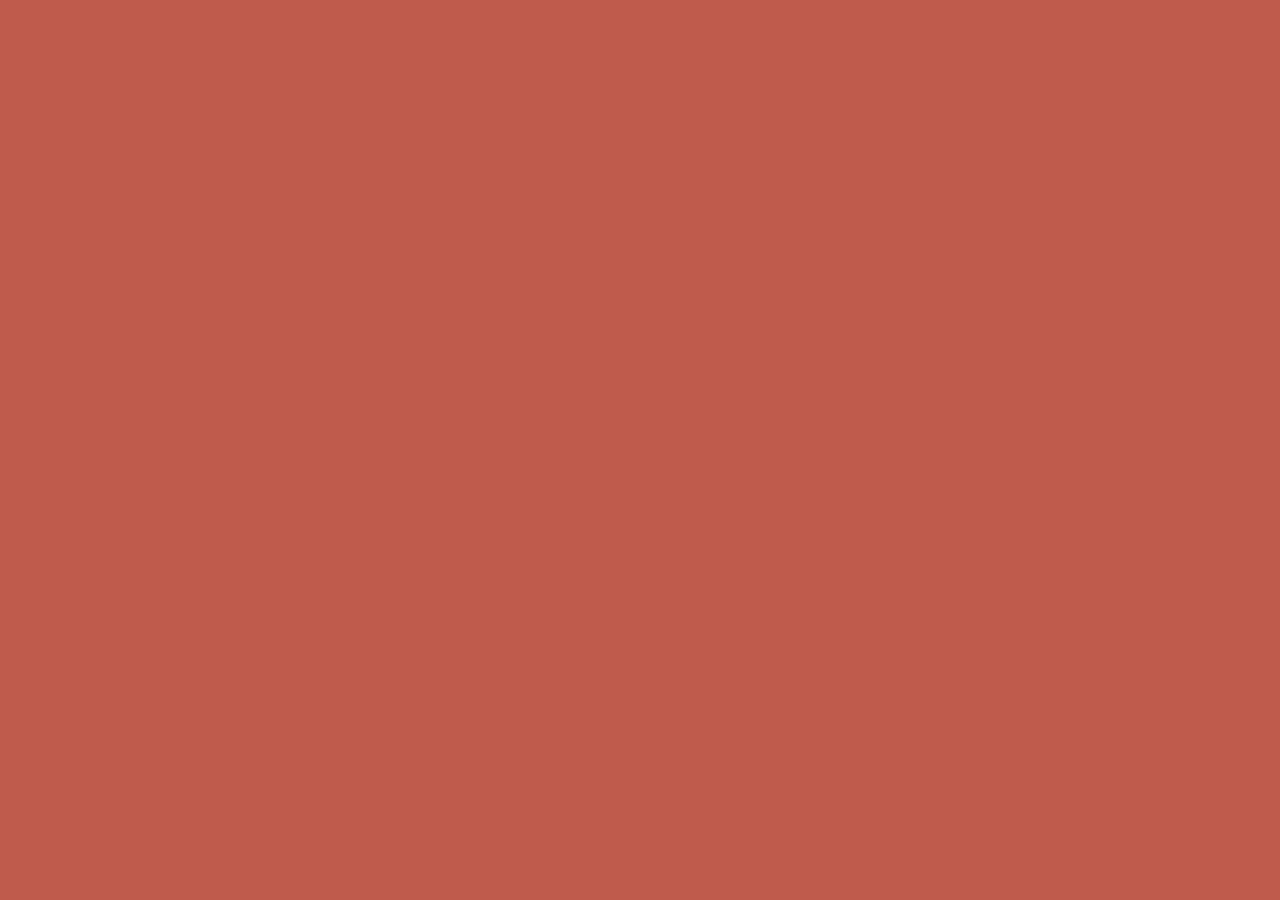
==== index.html @ 2e1a6b56 "initial commit" ====
<!DOCTYPE html>
<html>
<head>
    <meta charset="UTF-8">
    <meta name="viewport" content="width=device-width, initial-scale=1.0">
    <title>Poppy</title>
    <link rel="icon" href="./img/poppy-icon.jpg">
    <link rel="stylesheet" href="./css/style.css">
</head>
<body>

    <!-- header -->
     <header>


     </header>

    <!-- main -->
        <main>
    

        </main>

    <!-- footer -->
        <footer>
    
            
        </footer>
    
</body>
</html>
---- css/style.css ----
body {
    background-color: rgb(190, 91, 76);
}
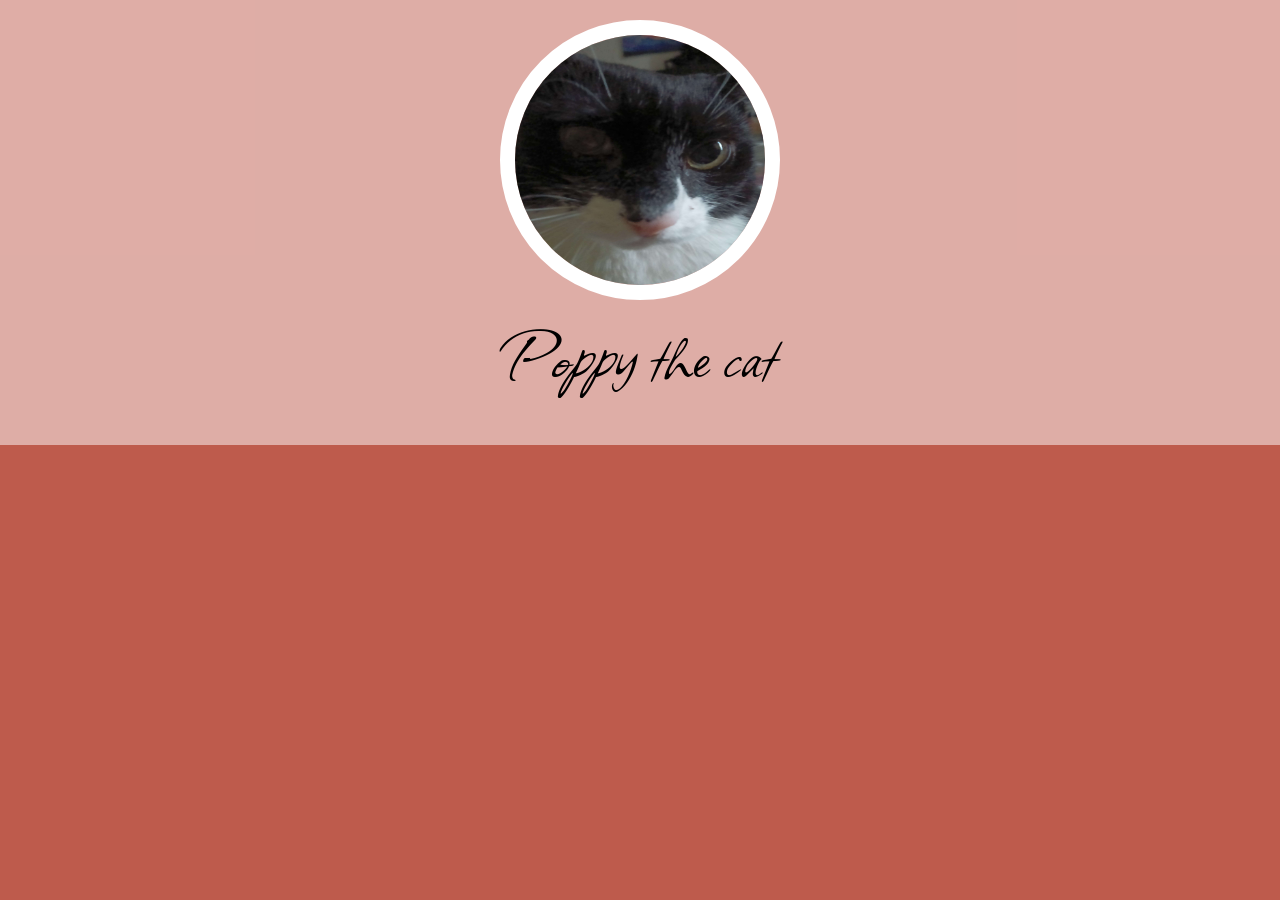
==== commit 41fd4fb0: "header done" ====
--- a/index.html
+++ b/index.html
@@ -11,8 +11,9 @@
 
     <!-- header -->
      <header>
-
-
+        <img src="./img/poppy-pfp.jpg" alt="Poppy the cat profile picture">
+        
+        <h1>Poppy the cat</h1>
      </header>
 
     <!-- main -->
@@ -24,7 +25,7 @@
     <!-- footer -->
         <footer>
     
-            
+
         </footer>
     
 </body>
--- a/css/style.css
+++ b/css/style.css
@@ -1,3 +1,32 @@
+@import url('https://fonts.googleapis.com/css2?family=Allison&display=swap');
+
+
 body {
     background-color: rgb(190, 91, 76);
+}
+
+html, body {
+    margin: 0;
+    padding: 0;
+}
+
+header {
+    text-align: center;
+    background-color: rgba(255, 255, 255, 0.5);
+    padding: 20px;
+}
+
+header img {
+    height: 250px; 
+    width: 250px; 
+    border: 15px solid #fff; 
+    border-radius: 50%;
+}
+
+header h1 {
+    font-family: "Allison", cursive;
+  font-weight: 400;
+  font-style: normal;
+  font-size: 80px;
+    margin: 0px 0 20px;
 }
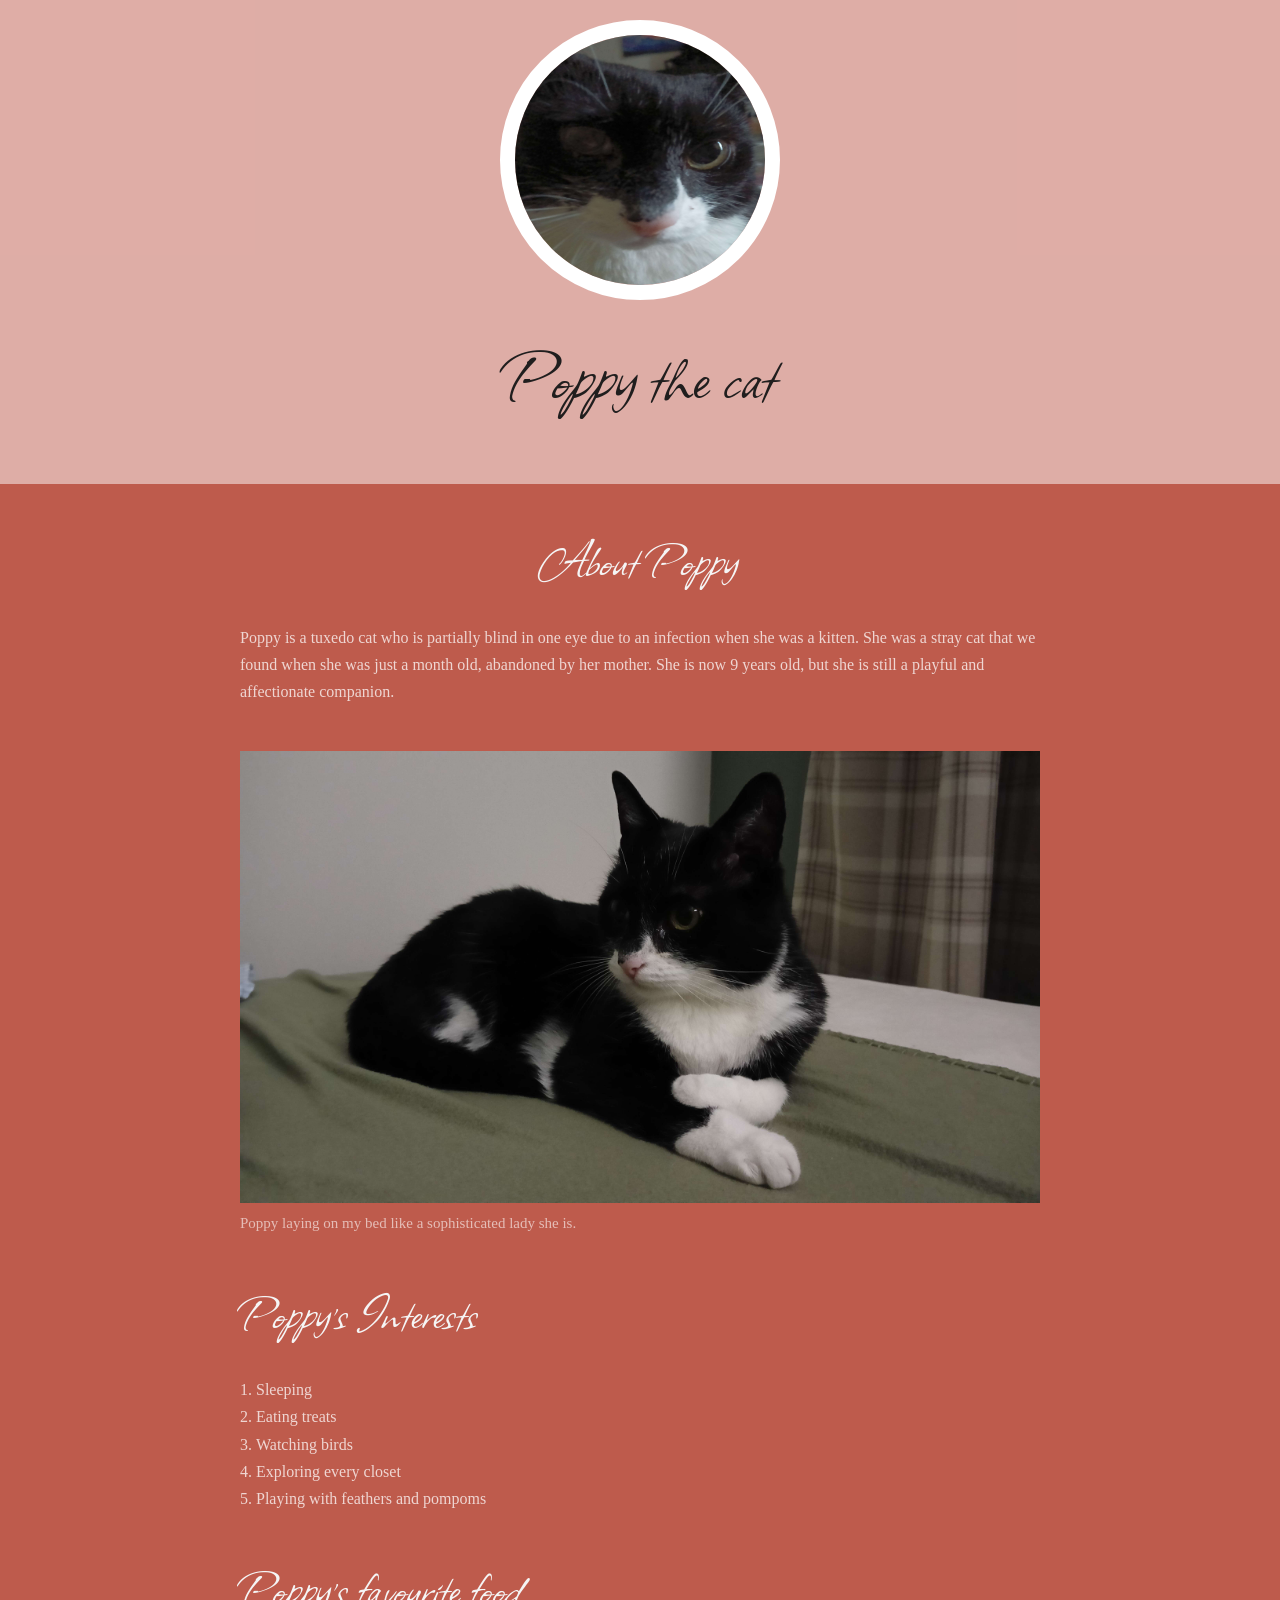
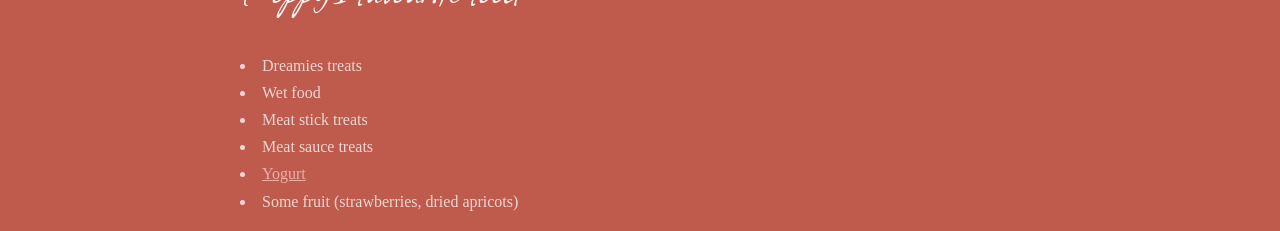
==== commit 852b7ea8: "main section done" ====
--- a/index.html
+++ b/index.html
@@ -18,7 +18,28 @@
 
     <!-- main -->
         <main>
-    
+            <h2 class="about">About Poppy</h2>
+            <p>Poppy is a tuxedo cat who is partially blind in one eye due to an infection when she was a kitten. She was a stray cat that we found when she was just a month old, abandoned by her mother. She is now 9 years old, but she is still a playful and affectionate companion.</p>
+            <img src="./img/poppy-picture.jpg" alt="About Poppy">
+            <p class="caption">Poppy laying on my bed like a sophisticated lady she is.</p>
+            <h2>Poppy&rsquo;s Interests</h2>
+            <ol>
+                <li>Sleeping</li>
+                <li>Eating treats</li>
+                <li>Watching birds</li>
+                <li>Exploring every closet</li>
+                <li>Playing with feathers and pompoms</li>
+            </ol>
+            <h2>Poppy&rsquo;s favourite food</h2>
+            <ul>
+                <li>Dreamies treats</li>
+                <li>Wet food</li>
+                <li>Meat stick treats</li>
+                <li>Meat sauce treats</li>
+                <li> <a href="https://i.kym-cdn.com/editorials/icons/original/000/012/509/YOGURT-GURT-YO.jpg" target="_blank">Yogurt</a></li>
+                <li>Some fruit (strawberries, dried apricots)</li>
+            </ul>
+
 
         </main>
 
--- a/css/style.css
+++ b/css/style.css
@@ -1,13 +1,31 @@
-@import url('https://fonts.googleapis.com/css2?family=Allison&display=swap');
+@import url('https://fonts.googleapis.com/css2?family=Allison&family=PT+Serif:ital,wght@0,400;0,700;1,400;1,700&display=swap');
 
 
 body {
     background-color: rgb(190, 91, 76);
+    font-family: Georgia, 'Times New Roman', Times, serif;
+    font-size: 16px;
+  line-height: 1.7;
+    margin: 0px 0 20px;
+    color: rgba(255, 255, 255, 0.75);
 }
 
 html, body {
     margin: 0;
     padding: 0;
+}
+
+ul, ol {
+    list-style-position: inside;
+    padding: 0;
+}
+
+a {
+    color: rgba(255, 201, 201, 0.75) ;
+}
+
+a:hover, a:active {
+    color: #fff;
 }
 
 header {
@@ -23,10 +41,51 @@
     border-radius: 50%;
 }
 
-header h1 {
+h1 {
     font-family: "Allison", cursive;
   font-weight: 400;
   font-style: normal;
   font-size: 80px;
     margin: 0px 0 20px;
+    color: rgb(32, 30, 30);
+}
+
+h2 {
+    font-family: "Allison", cursive;
+  font-weight: 400;
+  font-style: normal;
+  font-size: 55px;
+  /* text-align: center; */
+    margin: 30px 0 15px;
+    color: whitesmoke;
+}
+
+/* p {
+    font-family: "PT Serif", serif;
+  font-weight: 300;
+  font-style: normal;
+  font-size: 16px;
+  line-height: 1.7;
+    margin: 0px 0 20px;
+    color: rgba(255, 255, 255, 0.75);   
+} */
+
+main {
+    width: 800px;
+    margin: 0 auto;
+}
+
+main img {
+    max-width: 100%;
+    margin: 30px 0 0 0;
+}
+
+.about {
+    text-align: center;
+}
+
+.caption {
+    font-size : 15px;
+    color: rgba(255, 255, 255, 0.6);
+    margin: 0px 0 20px;
 }
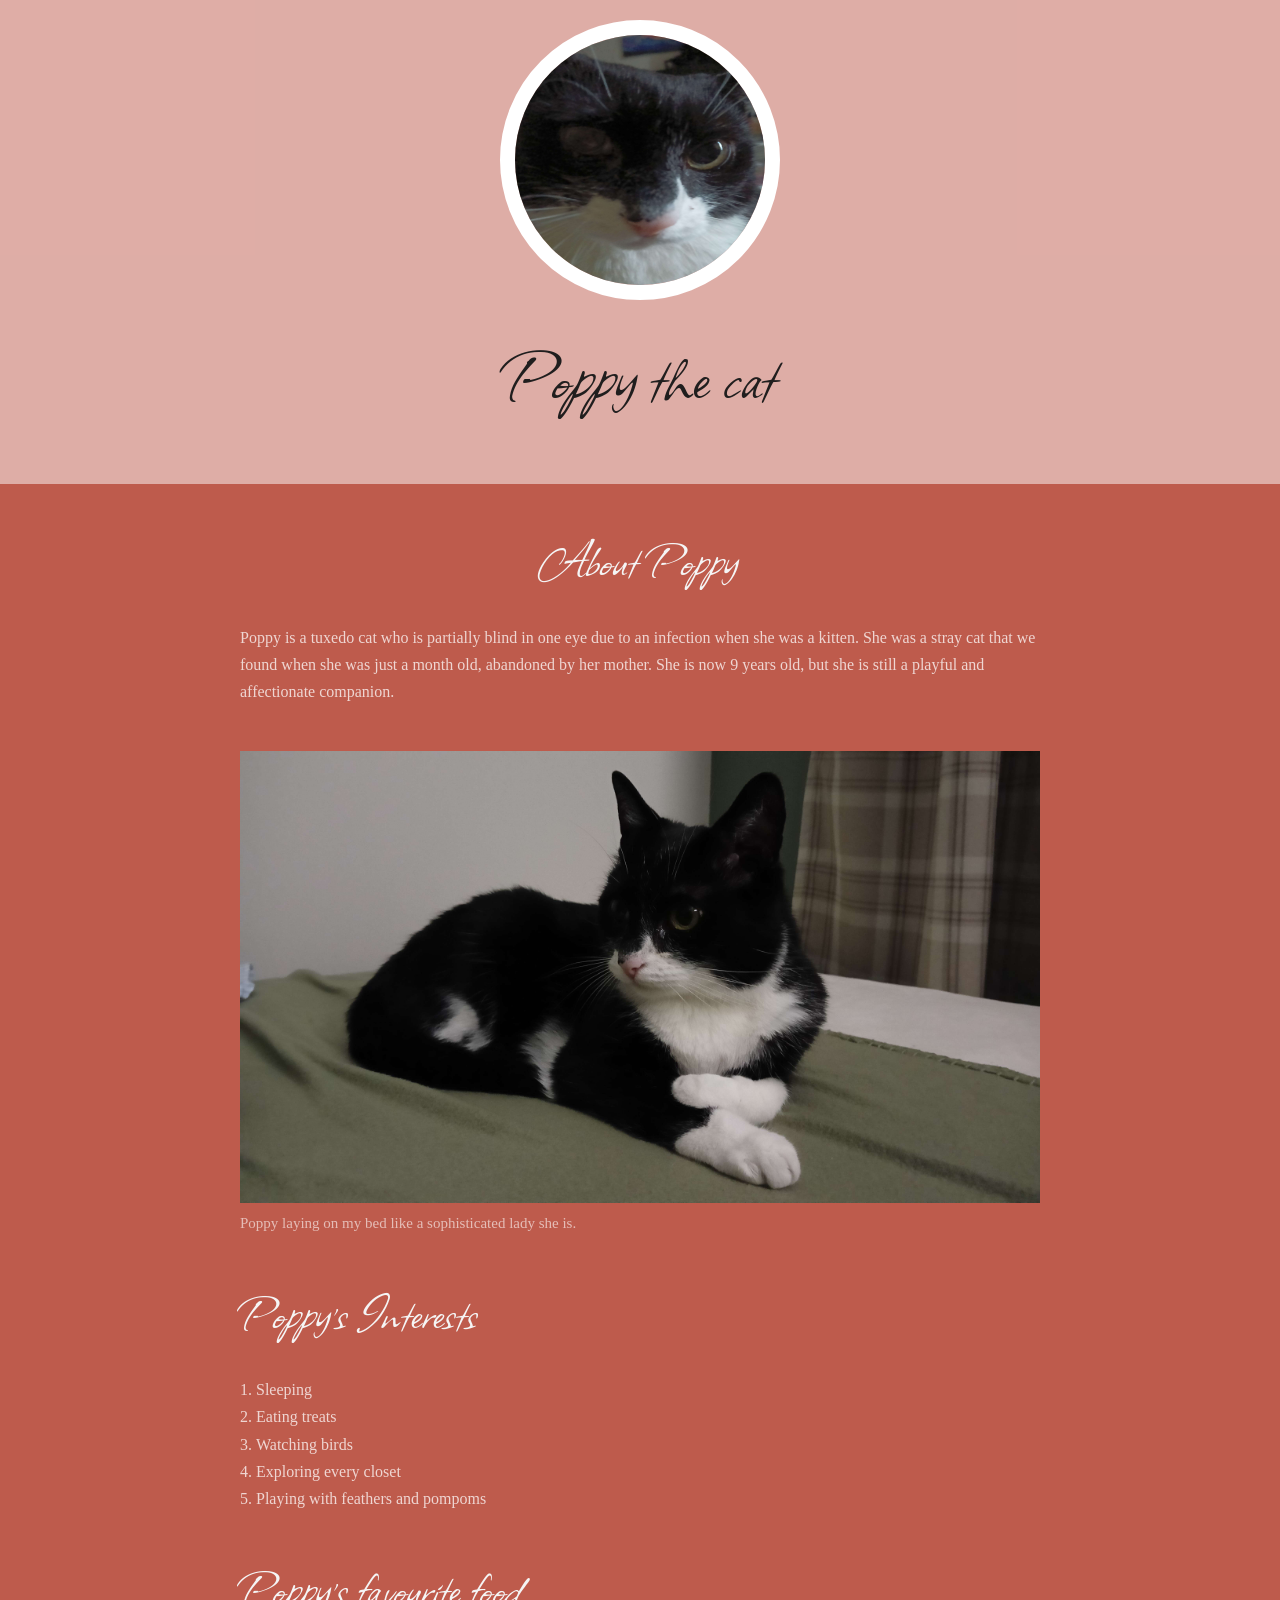
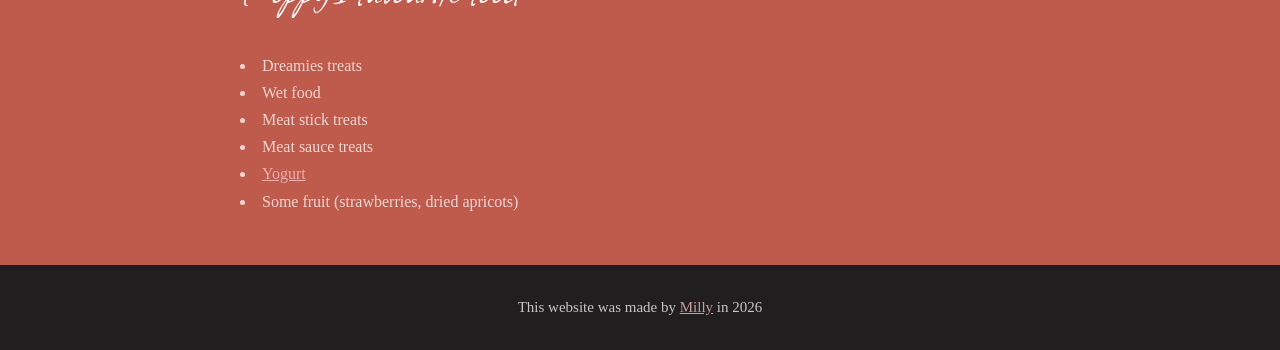
==== commit e5a624f5: "footer done" ====
--- a/index.html
+++ b/index.html
@@ -45,7 +45,7 @@
 
     <!-- footer -->
         <footer>
-    
+            <p>This website was made by <a href="https://youtu.be/dQw4w9WgXcQ?si=6IZD4LmBX6ehr101" target="_blank">Milly</a> in 2026</p>
 
         </footer>
     
--- a/css/style.css
+++ b/css/style.css
@@ -88,4 +88,16 @@
     font-size : 15px;
     color: rgba(255, 255, 255, 0.6);
     margin: 0px 0 20px;
+}
+
+footer {
+    background-color: rgb(32, 30, 30);
+    padding: 10px;
+    margin-top: 50px;
+}
+
+footer p {
+    text-align: center;
+    font-size: 15px;
+    margin: 20px 0;
 }
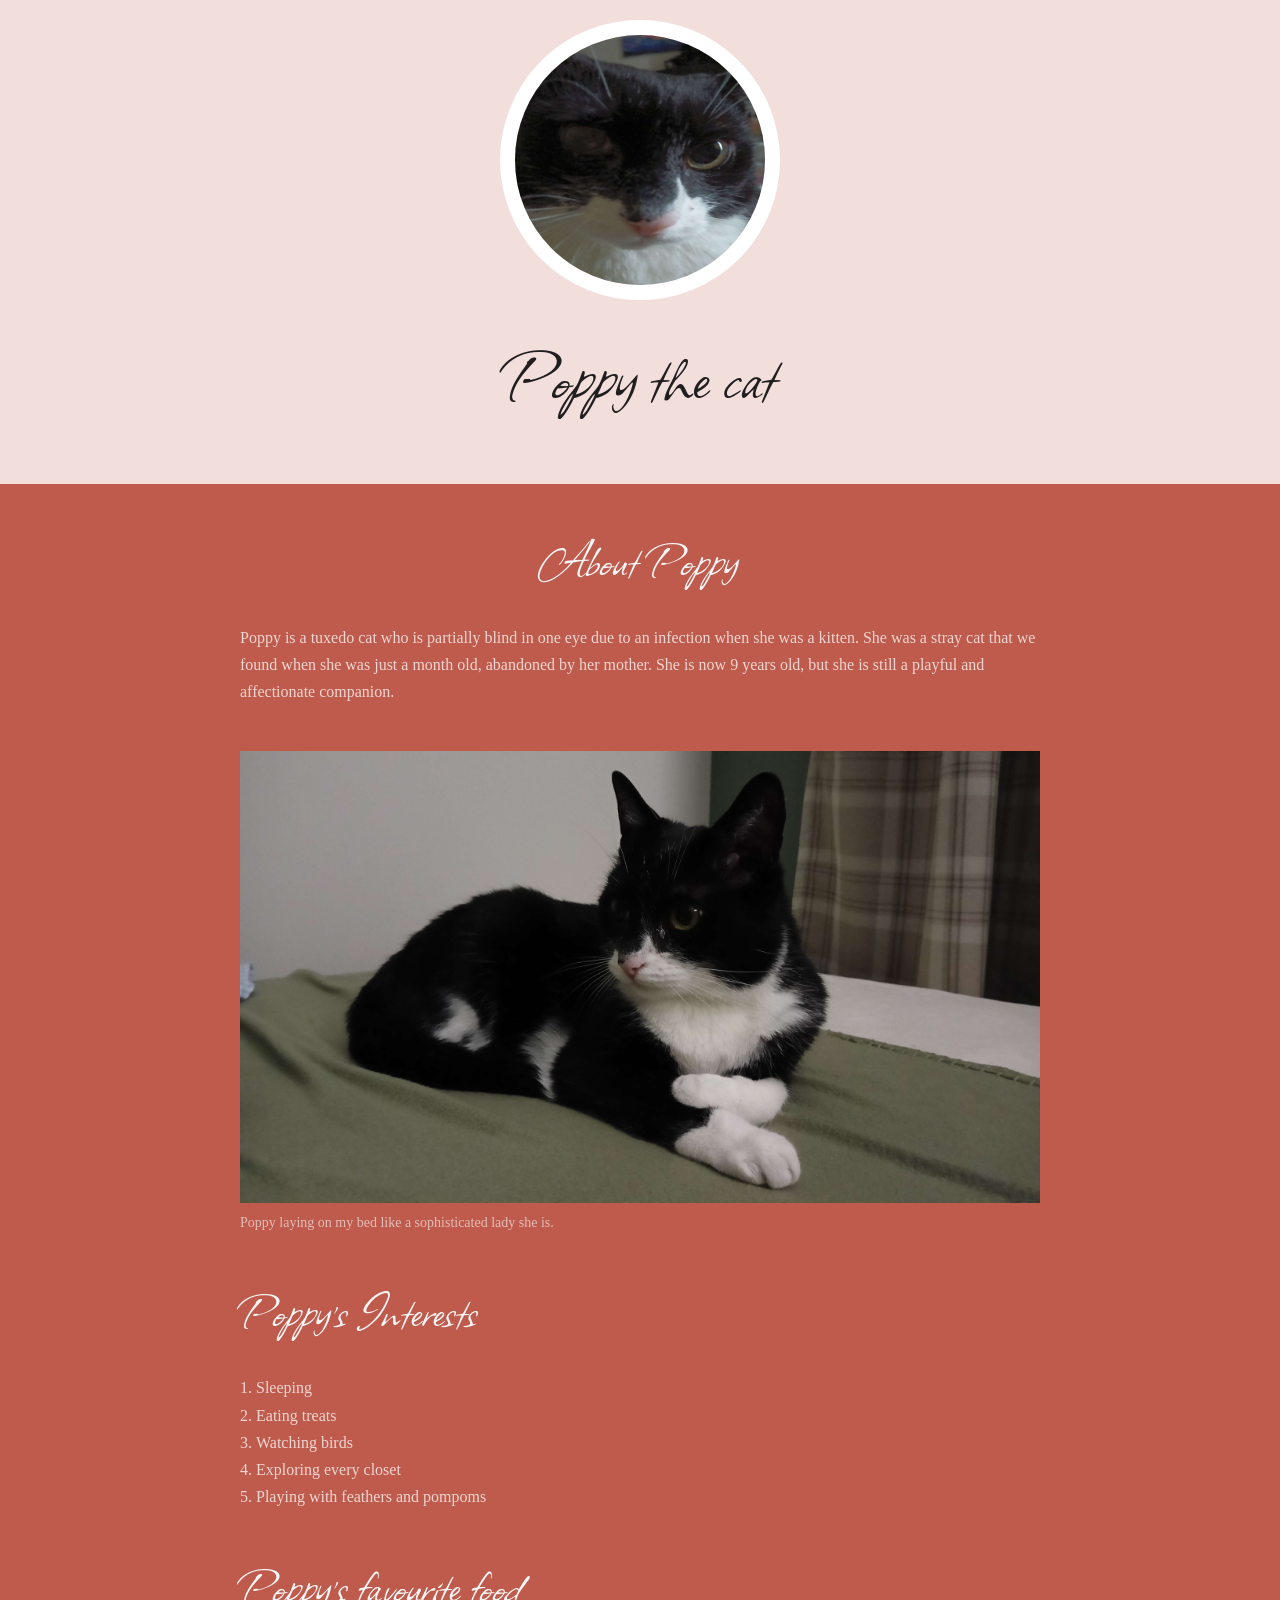
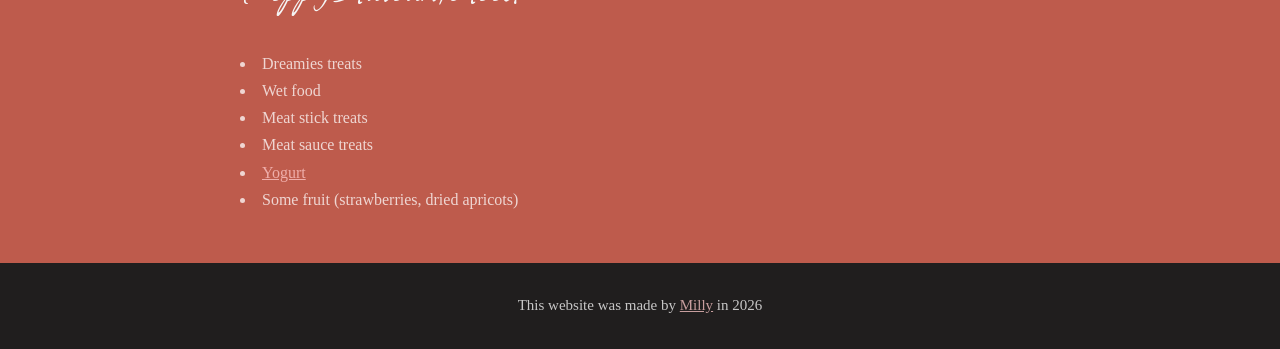
==== commit 307f50e8: "made website responsive" ====
--- a/index.html
+++ b/index.html
@@ -2,7 +2,7 @@
 <html>
 <head>
     <meta charset="UTF-8">
-    <meta name="viewport" content="width=device-width, initial-scale=1.0">
+    <meta name="viewport" content="width=device-width, user-scalable=no, initial-scale=1.0">
     <title>Poppy</title>
     <link rel="icon" href="./img/poppy-icon.jpg">
     <link rel="stylesheet" href="./css/style.css">
--- a/css/style.css
+++ b/css/style.css
@@ -30,7 +30,7 @@
 
 header {
     text-align: center;
-    background-color: rgba(255, 255, 255, 0.5);
+    background-color: rgba(255, 255, 255, 0.8);
     padding: 20px;
 }
 
@@ -39,6 +39,13 @@
     width: 250px; 
     border: 15px solid #fff; 
     border-radius: 50%;
+}
+
+@media (max-width: 600px) {
+    header img {
+        height: 200px; 
+        width: 200px; 
+    }
 }
 
 h1 {
@@ -71,8 +78,9 @@
 } */
 
 main {
-    width: 800px;
+    max-width: 800px;
     margin: 0 auto;
+    padding: 0 20px;
 }
 
 main img {
@@ -85,7 +93,7 @@
 }
 
 .caption {
-    font-size : 15px;
+    font-size : 14px;
     color: rgba(255, 255, 255, 0.6);
     margin: 0px 0 20px;
 }
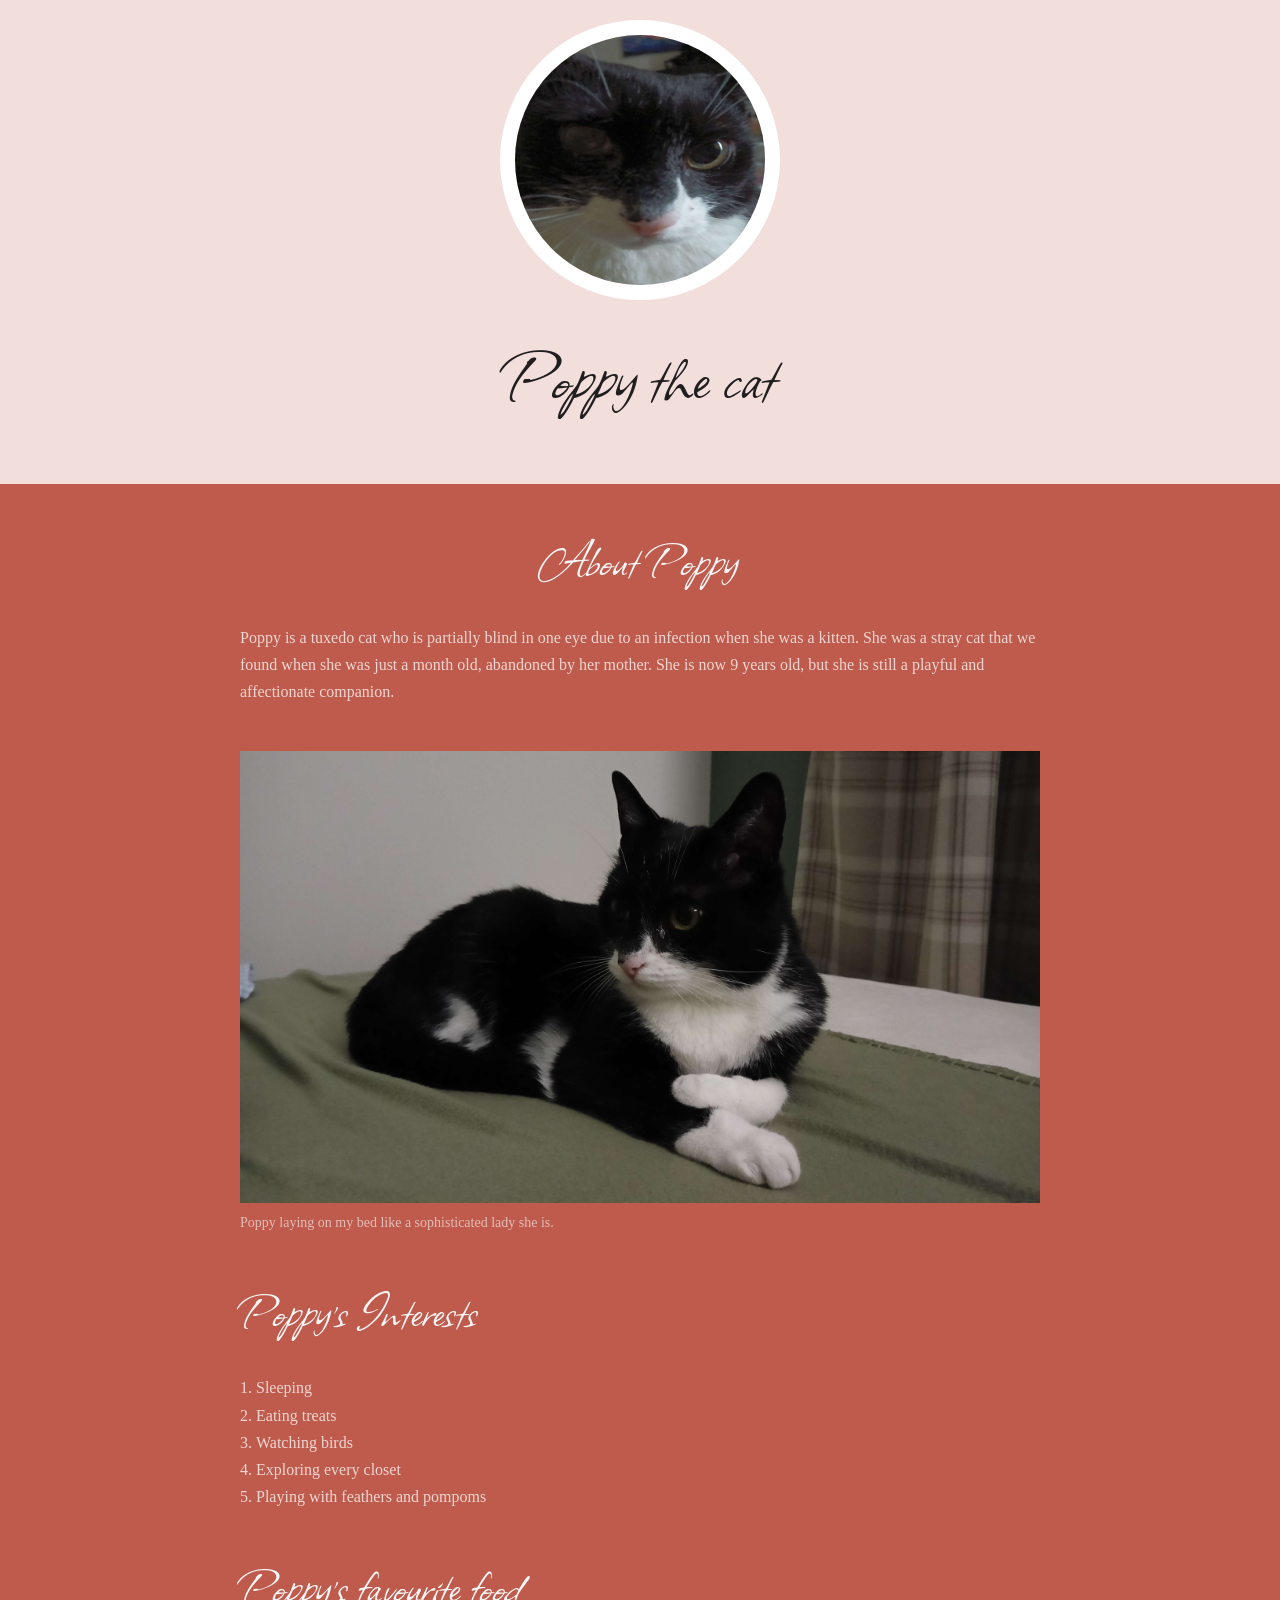
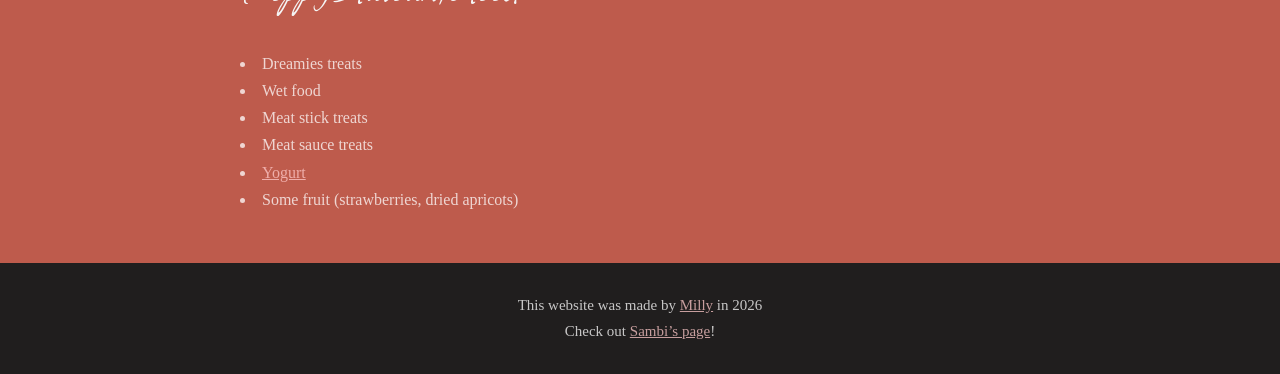
==== commit 1a7ecb62: "added anchors to the webpages on both pages and changed anchor styles" ====
--- a/index.html
+++ b/index.html
@@ -45,7 +45,9 @@
 
     <!-- footer -->
         <footer>
-            <p>This website was made by <a href="https://youtu.be/dQw4w9WgXcQ?si=6IZD4LmBX6ehr101" target="_blank">Milly</a> in 2026</p>
+            <p>This website was made by <a href="https://youtu.be/dQw4w9WgXcQ?si=6IZD4LmBX6ehr101" target="_blank">Milly</a> in 2026
+            <br> Check out <a href="sambi.html">Sambi&rsquo;s page</a>!</p>
+            
 
         </footer>
     
--- a/css/style.css
+++ b/css/style.css
@@ -108,4 +108,15 @@
     text-align: center;
     font-size: 15px;
     margin: 20px 0;
+}
+
+.sambor {
+    background-color: rgb(156, 166, 84);
+}
+
+.greenlink a {
+    color: rgb(156, 166, 84);
+}
+.greenlink a:hover, .greenlink a:active {
+    color: rgb(255, 255, 255);
 }
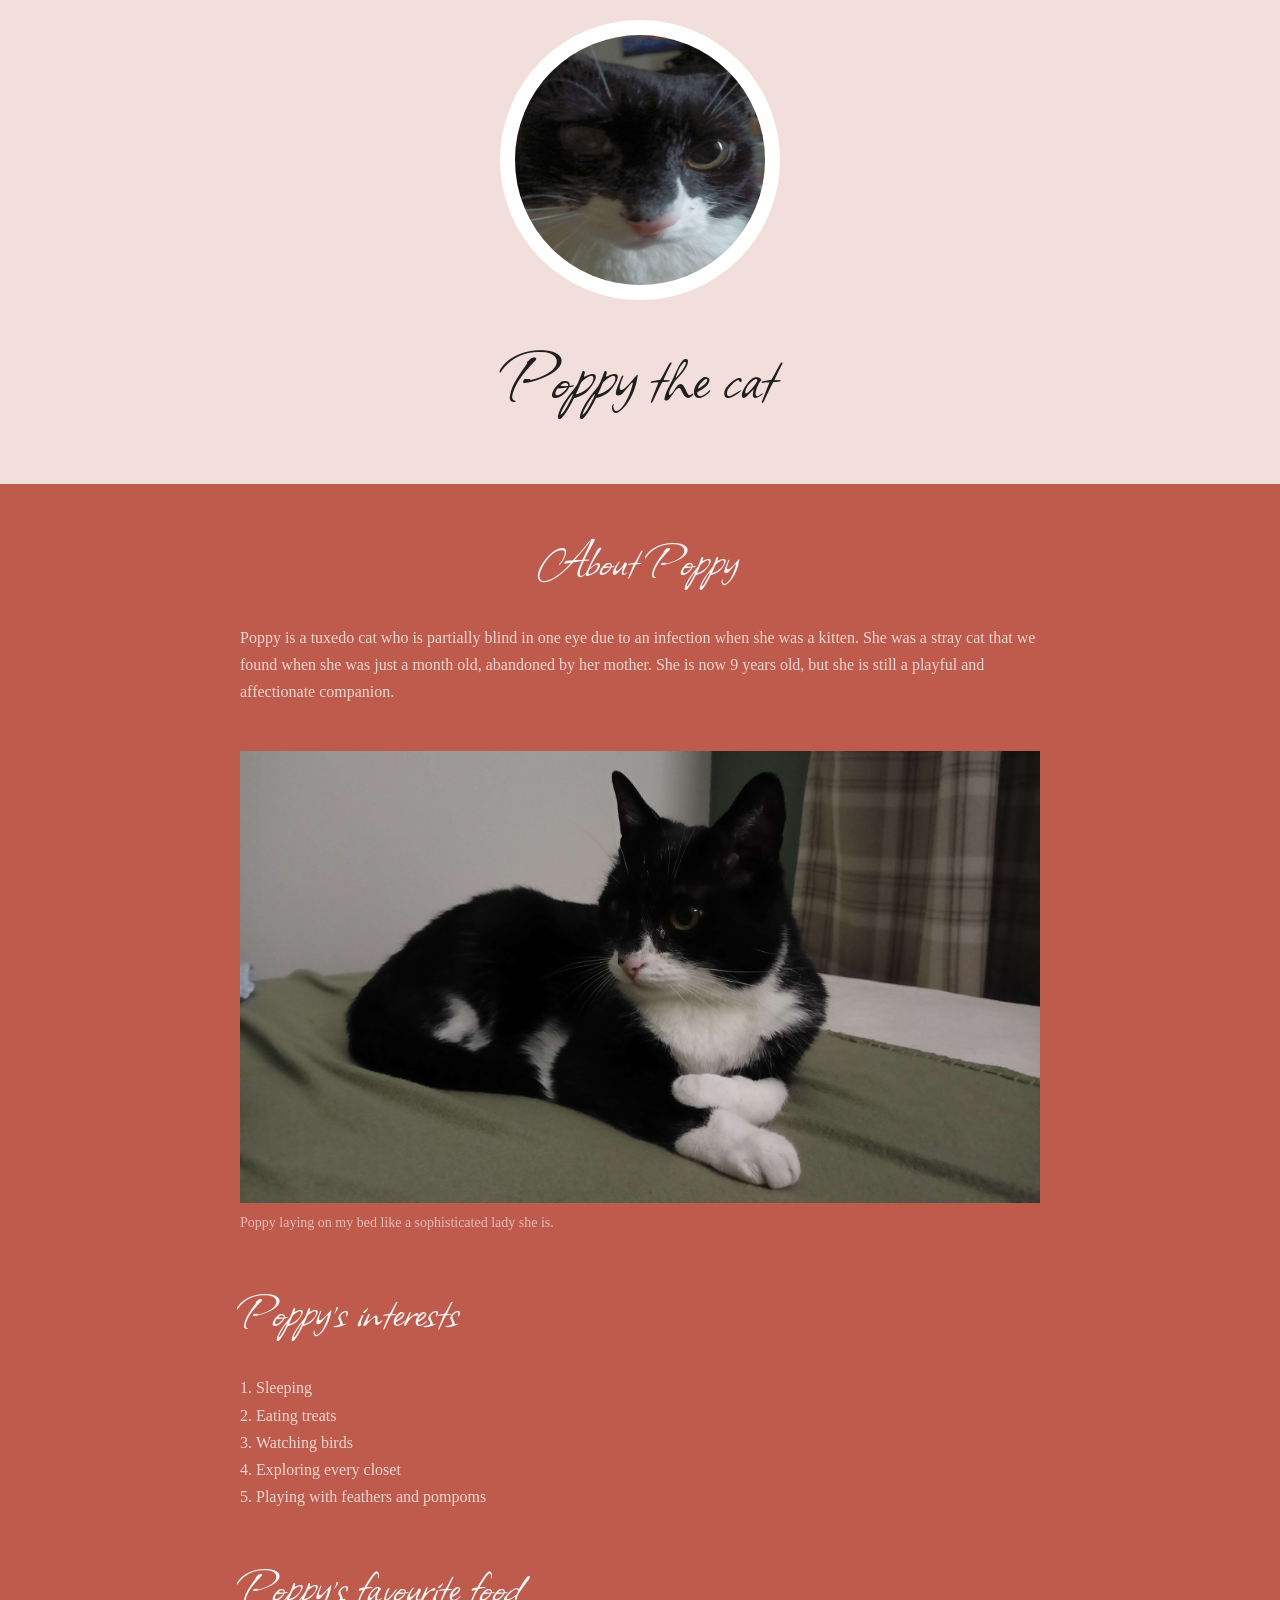
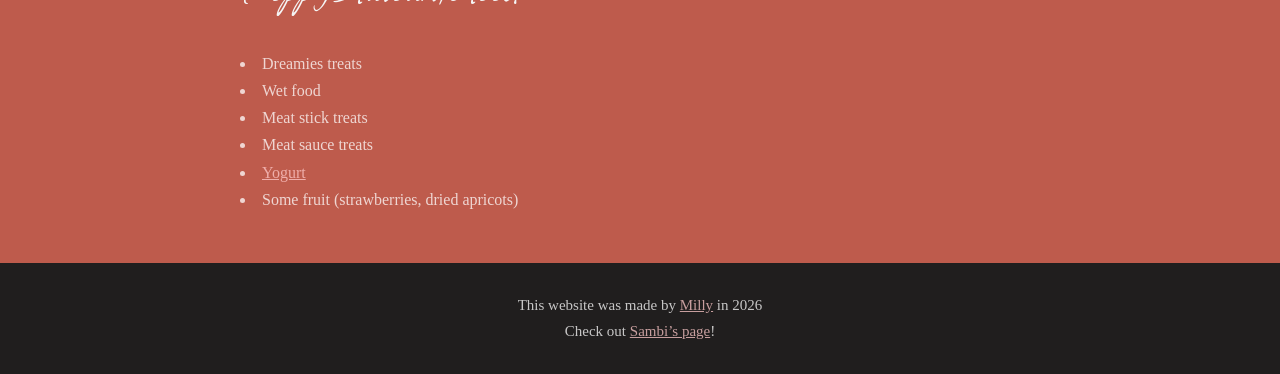
==== commit b2ca998f: "fixed a small typo" ====
--- a/index.html
+++ b/index.html
@@ -22,7 +22,7 @@
             <p>Poppy is a tuxedo cat who is partially blind in one eye due to an infection when she was a kitten. She was a stray cat that we found when she was just a month old, abandoned by her mother. She is now 9 years old, but she is still a playful and affectionate companion.</p>
             <img src="./img/poppy-picture.jpg" alt="About Poppy">
             <p class="caption">Poppy laying on my bed like a sophisticated lady she is.</p>
-            <h2>Poppy&rsquo;s Interests</h2>
+            <h2>Poppy&rsquo;s interests</h2>
             <ol>
                 <li>Sleeping</li>
                 <li>Eating treats</li>
